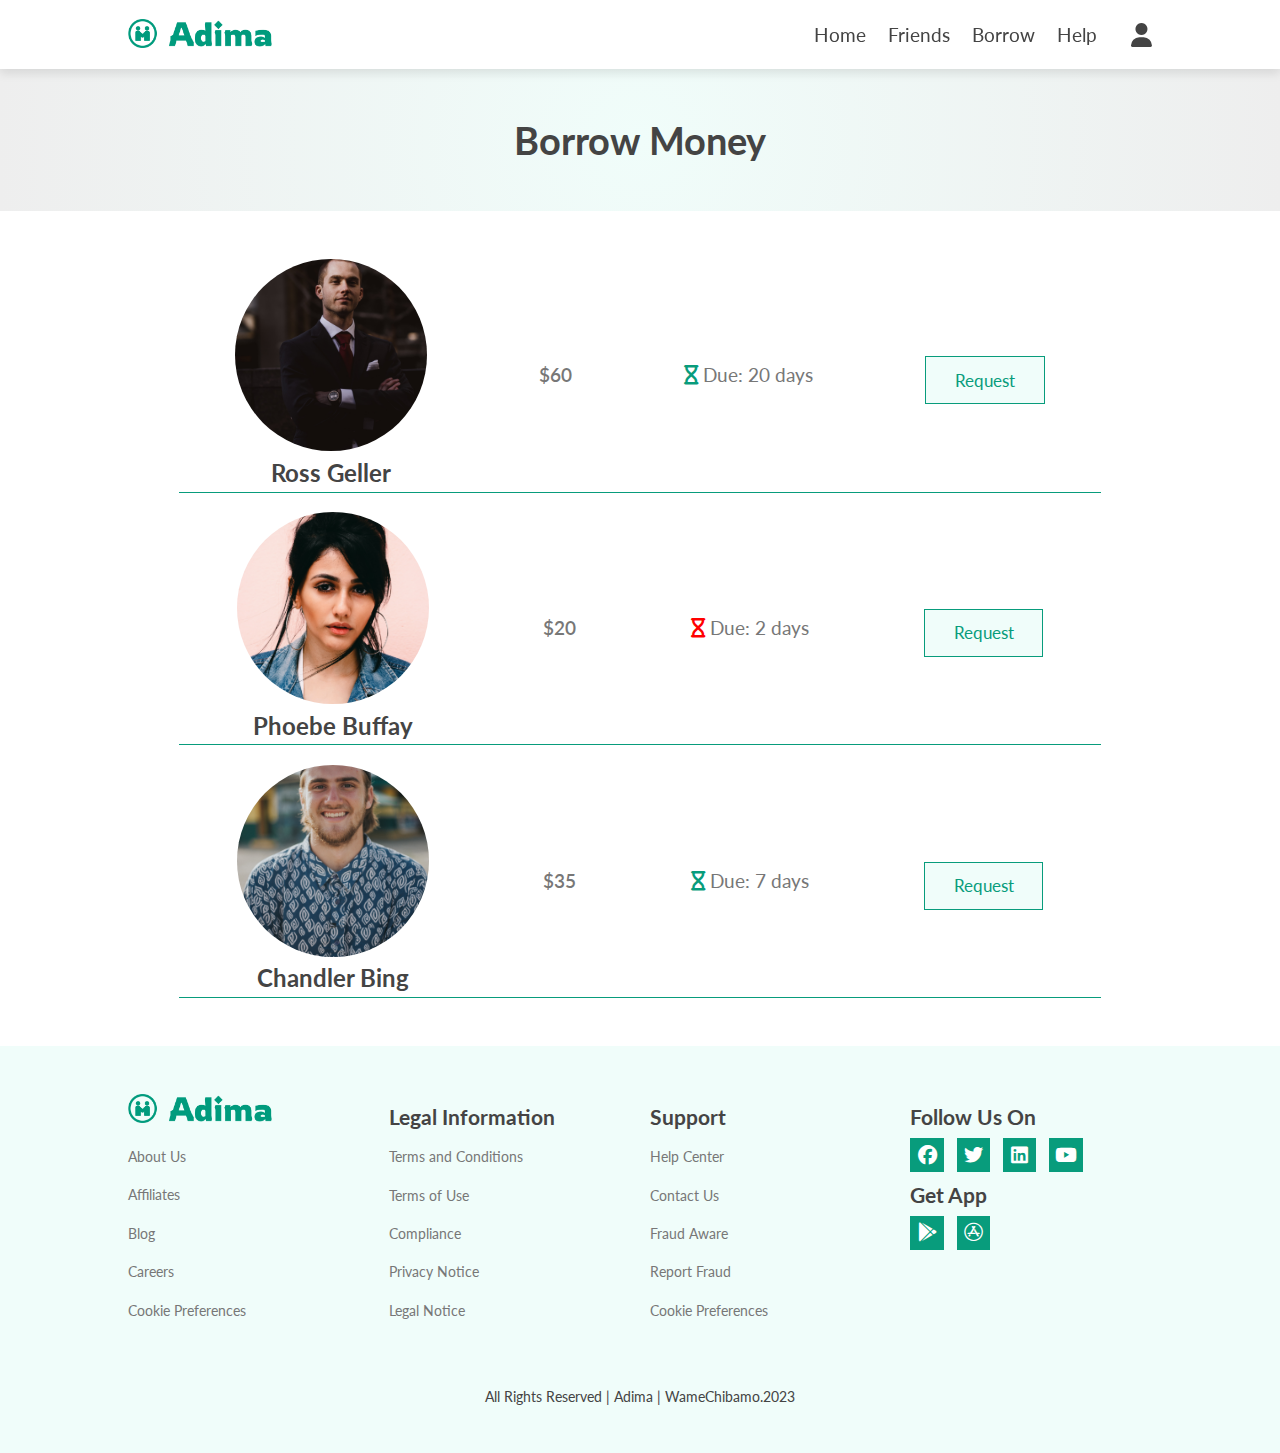
==== borrow.html @ 6fe5efa2 "load more/load less button" ====
<!DOCTYPE html>
<html lang="en">

<head>
  <meta charset="UTF-8">
  <meta name="viewport" content="width=device-width, initial-scale=1.0">

  <!-- check the favicon -->
  <title>Adima</title>
  <link rel="icon" href="images/favicon.png"> 
  <!-- font awesome -->
  <link rel="stylesheet" href="https://cdnjs.cloudflare.com/ajax/libs/font-awesome/6.5.1/css/all.min.css"/>
  <!-- swiper link -->
  <link rel="stylesheet" href="https://cdn.jsdelivr.net/npm/swiper@11/swiper-bundle.min.css" />
 
  <link rel="stylesheet" href="styles/style.scss"> 
  <link rel="stylesheet" href="styles/style.css">
  <!-- javascript link -->
  <script src="js/main.js" defer></script>
  <!-- swiper js link -->
  <script src="https://cdn.jsdelivr.net/npm/swiper@11/swiper-bundle.min.js"></script>
</head>

<body>
  <!-- header section -->
  <header class="header">
    <a href="/home.html" class="logo">
      <img src="images/logo2.png" alt="logo">
    </a>

    <nav class="navbar" id="navbar">
      <div id="close-menu-btn" class="fas fa-times" onclick=closeMenu()></div>
      <a href="home.html">home</a>
      <a href="friends.html">friends</a>
      <a href="borrow.html">borrow</a>
      <a href="help.html">help</a>
    </nav>

    <div class="icons">
      <div id="account-btn" class="fas fa-user" onclick=openAccountForm()></div>
      <div id="menu-btn" class="fas fa-bars" onclick=openMenu()></div>
    </div>
  </header>


  <!-- register/login form -->
  
  <div class="account-form">
    <div id="close-form" class="fas fa-times" onclick=closeAccountForm()></div>
    <div class="profile">
      <div class="profile-img">
        <img src="images/gunther.jpg" alt="">
        <i class="fa fa-camera"></i>
      </div>
      <div class="profile-text">
  
        <div class="profile-box">
          <div>
            <p>name</p>
            <h3>Gunther Central Perk</h3>
          </div>
  
          <p>verified</p>
        </div>
  
        <div class="profile-box">
          <div>
            <p>phone</p>
            <h3>+44 1234 567809</h3>
          </div>
  
          <i class="fa fa-angle-right"></i>
        </div>
  
        <div class="profile-box">
          <div>
            <p>email</p>
            <h3>friends@gmail.com</h3>
          </div>
  
          <i class="fa fa-angle-right"></i>
        </div>
  
        <div class="profile-box">
          <div>
            <p>Billing address</p>
            <h3>coffee shop, NY, USA,12145</h3>
          </div>
  
          <i class="fa fa-angle-right"></i>
        </div>
  
        <div class="profile-box">
          <div>
            <p>phone</p>
            <h3>+44 1234 567809</h3>
  
          </div>
  
          <i class="fa fa-angle-right"></i>
        </div>
  
        <div class="profile-box">
          <div>
            <p>payment settings</p>
            <h3><i class="fab fa-cc-visa"></i> card ending 1234</h3>
          </div>
  
          <button>Add another</button>
        </div>
  
  
  
  
  
      </div>
  
      <a href="#">close my account</a>
    </div>
  
  
  
  
  
  
  
  </div>
<section class="heading-link">
  <h2>Borrow Money</h2>
</section>

<section class="borrow">
  <div class="box-container card-borrow">
    <div class="box">
      <div class="image">
        <img src="images/ross.jpg" alt="">
        <h3>Ross Geller</h3>
      </div>
      <p class="money-available">$60</p>
      <p><i class="fas fa-hourglass"></i> Due: 20 days</p>
      <button class="btn request-btn">request</button>
    </div>

    <div class="box">
      <div class="image">
        <img src="images/phoebe.jpg" alt="">
        <h3>phoebe Buffay</h3>
      </div>
      <p  class="money-available">$20</p>
      <p><i class="fas fa-hourglass few-days"></i> Due: 2 days</p>
      <button class="btn request-btn">request</button>
    </div>


    <div class="box">
      <div class="image">
        <img src="images/chandler.jpg" alt="">
        <h3>Chandler Bing</h3>
      </div>
      <p  class="money-available">$35</p>
      <p><i class="fas fa-hourglass"></i> Due: 7 days</p>
      <button class="btn request-btn">request</button>
    </div>
   
  </div>
</section>















  <!-- footer -->

  <footer class="footer">

    <div class="box-container">

      <div class="box">
        <div class="logo">
          <img src='images/logo2.png' alt="logo" class='logo' />
        </div>
        <a href="#">About Us</a>
        <a href="#">Affiliates</a>
        <a href="#">Blog</a>
        <a href="#">Careers</a>
        <a href="#">Cookie Preferences</a>
      </div>

      <div class="box">
        <h3 className='font-semibold pb-1 text-lg'>Legal Information</h3>
        <a href="#">Terms and Conditions</a>
        <a href="#">Terms of Use</a>
        <a href="#">Compliance</a>
        <a href="#">Privacy Notice</a>
        <a href="#">Legal Notice</a>
      </div>

      <div class="box">
        <h3 className='font-semibold pb-1 text-lg'>Support</h3>
        <a href="#">Help Center</a>
        <a href="#">Contact Us</a>
        <a href="#">Fraud Aware</a>
        <a href="#">Report Fraud</a>
        <a href="#">Cookie Preferences</a>
      </div>

      <div class="box">
        <h3>Follow us on</h3>
        <div class="icons">
          <div class="icon fa-brands fa-facebook"></div>
          <div class="icon fa-brands fa-twitter"></div>
          <div class="icon fa-brands fa-linkedin"></div>
          <div class="icon fa-brands fa-youtube"></div>
        </div>

        <h3>Get app</h3>
        <div class="icons">
          <div class="icon fab fa-google-play"></div>
          <div class="icon fab fa-app-store"></div>
        </div>

      </div>


    </div>


    </div>


    <div class='credit'>
      All rights reserved | Adima | WameChibamo.2023
    </div>

  </footer>

</body>

</html>
---- styles/style.css ----
@import url("https://fonts.googleapis.com/css2?family=Lato:wght@100;300;400;700;900&display=swap");
* {
  margin: 0;
  padding: 0;
  font-family: "Lato", sans-serif;
  box-sizing: border-box;
  outline: none;
  border: none;
  text-decoration: none;
  transition: all 0.3s linear;
}

html {
  font-size: 60%;
  overflow-x: hidden;
}
html::-webkit-scrollbar {
  width: 1rem;
}
html::-webkit-scrollbar-thumb {
  background-color: #089C7C;
}
html::-webkit-scrollbar-track {
  background-color: transparent;
}

section {
  padding: 5rem 10%;
}

.heading-link {
  text-align: center;
  background: rgb(240, 253, 250);
  background: radial-gradient(circle, rgb(240, 253, 250) 0%, rgb(238, 238, 238) 100%);
}
.heading-link h2 {
  font-size: 4rem;
  text-transform: capitalize;
  color: #444;
}

.heading {
  text-align: center;
  margin-bottom: 3rem;
  font-size: 3.5rem;
  text-transform: capitalize;
  color: #444;
}

.btn {
  display: inline-block;
  margin-top: 1rem;
  background-color: #f0fdfa;
  padding: 1rem 3rem;
  font-size: 1.8rem;
  border: 0.1rem solid #089C7C;
  color: #089C7C;
  text-transform: capitalize;
  cursor: pointer;
}
.btn:hover {
  color: #fff;
  background-color: #089C7C;
}

.logo img {
  width: 15rem;
}

.header {
  position: sticky;
  top: 0;
  left: 0;
  right: 0;
  background-color: #fff;
  box-shadow: 0 0.5rem 1rem rgba(0, 0, 0, 0.1);
  padding: 2rem 10%;
  display: flex;
  align-items: center;
  z-index: 5;
}
.header .logo {
  margin-right: auto;
}
.header .navbar {
  position: relative;
}
.header .navbar #close-menu-btn {
  position: absolute;
  display: none;
  top: 1.5rem;
  right: 2rem;
  font-size: 4rem;
  color: #444;
  cursor: pointer;
}
.header .navbar #close-menu-btn:hover {
  transform: rotate(90deg);
}
.header .navbar a {
  margin-right: 2rem;
  font-size: 2rem;
  text-transform: capitalize;
  color: #444;
}
.header .navbar a:hover {
  color: #089C7C;
}
.header .icons div {
  cursor: pointer;
  font-size: 2.5rem;
  color: #444;
  margin-left: 1.5rem;
}
.header .icons div:hover {
  color: #089C7C;
}
.header #menu-btn {
  display: none;
}

.account-form {
  position: fixed;
  right: -200%;
  top: 0;
  width: 100%;
  height: 100%;
  background-color: #fff;
  display: flex;
  flex-direction: column;
  justify-content: center;
  align-items: center;
  gap: 2rem;
  z-index: 1200;
  padding: 4rem 2rem;
  text-align: center;
  overflow-y: scroll;
  overflow-x: hidden;
}
.account-form::-webkit-scrollbar {
  display: none;
}
.account-form #close-form {
  position: absolute;
  top: 1.5rem;
  right: 2rem;
  font-size: 4rem;
  color: #444;
  cursor: pointer;
}
.account-form #close-form:hover {
  transform: rotate(90deg);
}
.account-form form {
  border: 0.1rem solid #089C7C;
  padding: 2rem;
  display: none;
}
.account-form form h3 {
  font-size: 2.5rem;
  text-transform: capitalize;
  color: #444;
  padding-bottom: 0.5rem;
  text-transform: uppercase;
}
.account-form form .box {
  width: 100%;
  padding: 1.2rem 1.4rem;
  font-size: 1.6rem;
  margin: 0.7rem 0;
  border: 0.1rem solid #089C7C;
}
.account-form form .flex {
  padding: 1rem 0;
  display: flex;
  align-items: center;
  gap: 0.5rem;
}
.account-form form .flex label {
  cursor: pointer;
  font-size: 1.5rem;
  color: #777;
}
.account-form form .flex a {
  color: #777;
  font-size: 1.5rem;
  margin-left: auto;
}
.account-form form .flex a:hover {
  text-decoration: underline;
  color: #089C7C;
}
.account-form form .btn {
  width: 100%;
}
.account-form .profile {
  width: 60%;
  margin-top: 15rem;
  max-width: 60rem;
  min-width: 30rem;
}
.account-form .profile .profile-img {
  position: relative;
  margin: 2rem;
  width: 20rem;
}
.account-form .profile .profile-img img {
  width: 100%;
  height: 20rem;
  border-radius: 50%;
  object-fit: cover;
}
.account-form .profile .profile-img i {
  position: absolute;
  bottom: 1rem;
  right: 1rem;
  font-size: 3rem;
  color: #089C7C;
  cursor: pointer;
}
.account-form .profile .profile-text .profile-box {
  border: 0.1rem solid #777;
  border-radius: 2rem;
  padding: 1rem;
  display: flex;
  align-items: center;
  margin-bottom: 2rem;
  text-align: start;
  justify-content: space-between;
  cursor: pointer;
}
.account-form .profile .profile-text .profile-box i {
  font-size: 2rem;
  color: #777;
}
.account-form .profile .profile-text .profile-box i.fab {
  background-color: blue;
  color: #fff;
}
.account-form .profile .profile-text .profile-box p {
  font-size: 1.5rem;
  line-height: 2;
  color: #777;
}
.account-form .profile .profile-text .profile-box h3 {
  font-size: 1.6rem;
  text-transform: capitalize;
  color: #444;
  font-weight: 400;
}
.account-form .profile .profile-text .profile-box button {
  background-color: #089C7C;
  color: #fff;
  padding: 1rem;
  border-radius: 1rem;
}
.account-form .profile a {
  text-decoration: underline;
  font-size: 1rem;
  color: #444;
}
.account-form .buttons .btn {
  margin: 0 0.5rem;
}
.account-form .buttons .btn.active {
  background-color: #fff;
}

.hero {
  padding: 0;
}
.hero .slide {
  display: flex;
  align-items: center;
  height: 60rem;
  justify-content: right;
  background-size: cover !important;
}
.hero .slide .content {
  width: 50rem;
}
.hero .slide .content h1 {
  font-size: 5rem;
  text-transform: capitalize;
  color: #444;
  color: #fff;
}
.hero .slide .content p {
  font-size: 2rem;
  line-height: 2;
  color: #777;
  color: #fff;
  border-bottom: 0.1rem solid #089C7C;
  margin-bottom: 1rem;
}
.hero .slide .content .btn {
  margin-right: 1rem;
}

.swiper-pagination-bullet-active {
  background-color: #089C7C;
}

.countries .box-container {
  display: grid;
  grid-template-columns: repeat(auto-fit, minmax(15rem, 1fr));
  gap: 2rem;
}
.countries .box-container .box {
  background-color: #f0fdfa;
  text-align: center;
  padding: 3rem 2rem;
  border: 0.1rem solid #089C7C;
  cursor: pointer;
}
.countries .box-container .box:hover {
  background-color: #089C7C;
}
.countries .box-container .box:hover h3 {
  color: #fff;
}
.countries .box-container .box:hover p {
  color: #eee;
}
.countries .box-container .box img {
  height: 10rem;
}
.countries .box-container .box h3 {
  font-size: 1.5rem;
  text-transform: capitalize;
  color: #444;
  padding-top: 3rem;
}
.countries .box-container .box p {
  font-size: 1rem;
  line-height: 2;
  color: #777;
}

.promotion {
  overflow: hidden;
}
.promotion .slide {
  text-align: center;
  position: relative;
  width: 30rem;
  background-color: #f0fdfa;
}
.promotion .slide:hover .content {
  bottom: 0;
}
.promotion .slide .image {
  padding: 2rem;
}
.promotion .slide .image img {
  height: 30rem;
  margin-bottom: 1.5rem;
}
.promotion .slide .image h3 {
  font-size: 1.5rem;
  text-transform: capitalize;
  color: #444;
}
.promotion .slide .content {
  position: absolute;
  bottom: -100%;
  right: 0;
  left: 0;
  background-color: #089C7C;
  padding: 2rem 3rem;
}
.promotion .slide .content h3 {
  font-size: 1.5rem;
  text-transform: capitalize;
  color: #444;
  color: #fff;
}
.promotion .slide .content p {
  padding: 1rem 0;
  font-size: 1.5rem;
  line-height: 2;
  color: #777;
  color: #eee;
}
.promotion .slide .content .btn:hover {
  border: 0.1rem solid #fff;
  color: #fff;
}
.promotion .swiper-button-prev, .promotion .swiper-button-next {
  color: #089C7C;
}

.friends .box-container {
  display: grid;
  grid-template-columns: repeat(auto-fit, minmax(30rem, 1fr));
  gap: 2rem;
  text-align: center;
}
.friends .box-container .box {
  box-shadow: 0 0.5rem 1rem rgba(0, 0, 0, 0.1);
}
.friends .box-container .box:hover {
  transform: scale(1.03);
}
.friends .box-container .box.hide {
  display: none;
}
.friends .box-container .box .image {
  height: 30rem;
  overflow: hidden;
  position: relative;
}
.friends .box-container .box .image img {
  height: 100%;
  width: 100%;
  object-fit: cover;
}
.friends .box-container .box .image h3 {
  font-size: 2rem;
  text-transform: capitalize;
  color: #444;
  position: absolute;
  bottom: 1rem;
  padding: 0.5rem 1.5rem;
  background-color: #fff;
}
.friends .box-container .box .content {
  padding: 2rem;
  text-align: center;
  border: 0.1rem solid #089C7C;
}
.friends .box-container .box .content p {
  font-size: 1.6rem;
  line-height: 2;
  color: #777;
}
.friends .box-container .box .content .icons {
  display: flex;
  align-items: center;
  justify-content: space-around;
  margin: 1rem 0;
}
.friends .box-container .box .content .icons span {
  font-size: 1.2rem;
  text-transform: capitalize;
  color: #444;
}
.friends .box-container .box .content .icons span .fa-clock {
  color: #089C7C;
}
.friends .box-container .box .content .icons span .fa-check {
  color: #089C7C;
}
.friends .box-container .box .content .icons span .fa-bolt {
  color: red;
}
.friends .box-container .box .content .icons span .fa-warning {
  color: rgb(255, 162, 0);
}
.friends .box-container .box .content .money {
  display: grid;
  grid-template-columns: repeat(auto-fit, minmax(1rem, 1fr));
  gap: 2rem;
  margin-bottom: 1rem;
  border-bottom: 0.1rem solid #089C7C;
}
.friends .load-btn {
  margin-top: 2rem;
  text-align: center;
}
.friends .account-form {
  display: inline-block;
}

.help .icons-container {
  display: grid;
  grid-template-columns: repeat(auto-fit, minmax(20rem, 1fr));
  gap: 2rem;
  margin-bottom: 2rem;
}
.help .icons-container .icons {
  text-align: center;
  padding: 3rem 2rem;
  border: 0.1rem solid #089C7C;
  background: #f0fdfa;
}
.help .icons-container .icons i {
  background: #089C7C;
  color: #fff;
  width: 5rem;
  height: 5rem;
  line-height: 5rem;
  border-radius: 50%;
  font-size: 2rem;
}
.help .icons-container .icons h3 {
  font-size: 1.5rem;
  text-transform: capitalize;
  color: #444;
  padding: 1rem 0;
}
.help .icons-container .icons p {
  font-size: 1.5rem;
  line-height: 2;
  color: #777;
}

.faq .accordion-container {
  display: flex;
  flex-wrap: wrap;
  gap: 2rem;
  align-items: flex-start;
}
.faq .accordion-container .accordion {
  flex: 1 1 100%;
  border: 0.1rem solid #089C7C;
}
.faq .accordion-container .accordion.active .accordion-heading {
  background-color: #089C7C;
}
.faq .accordion-container .accordion.active .accordion-heading h3 {
  color: #fff;
}
.faq .accordion-container .accordion.active .accordion-heading i {
  color: #fff;
  transform: rotate(180deg);
}
.faq .accordion-container .accordion.active .accordion-content {
  display: block;
}
.faq .accordion-container .accordion .accordion-heading {
  display: flex;
  align-items: center;
  justify-content: space-between;
  gap: 1rem;
  cursor: pointer;
  padding: 1.5rem;
}
.faq .accordion-container .accordion .accordion-heading h3 {
  font-size: 2rem;
  text-transform: capitalize;
  color: #444;
}
.faq .accordion-container .accordion .accordion-heading i {
  font-size: 2rem;
  color: #089C7C;
}
.faq .accordion-container .accordion .accordion-content {
  padding: 1.5rem;
  font-size: 1.5rem;
  line-height: 2;
  color: #777;
  border-top: 0.1rem solid #089C7C;
  display: none;
}
.faq .accordion-container .accordion .accordion-content ul, .faq .accordion-container .accordion .accordion-content ol {
  padding: 0 2rem;
}

.borrow .box-container {
  display: grid;
  grid-template-columns: repeat(1, 1fr);
  gap: 2rem;
}
.borrow .box-container .box {
  width: 90%;
  display: flex;
  align-items: center;
  margin: auto;
  justify-content: space-around;
  border-bottom: 0.1rem solid #089C7C;
  cursor: pointer;
}
.borrow .box-container .box:hover {
  box-shadow: 0 0.5rem 1rem rgba(0, 0, 0, 0.1);
  transform: scale(1.03);
}
.borrow .box-container .box img {
  height: 20rem;
  width: 20rem;
  object-fit: cover;
  border-radius: 50%;
}
.borrow .box-container .box .btn {
  height: 5rem;
}
.borrow .box-container .box .btn[disabled] {
  background-color: #777;
  color: #eee;
  border: none;
  cursor: default;
}
.borrow .box-container .box p {
  font-size: 2rem;
  line-height: 2;
  color: #777;
}
.borrow .box-container .box h3 {
  text-align: center;
  font-size: 2.5rem;
  text-transform: capitalize;
  color: #444;
  padding: 0.5rem 0;
}
.borrow .box-container .box .fa-hourglass {
  color: #089C7C;
}
.borrow .box-container .box .few-days {
  color: red;
}
.borrow .box-container .box .money-available {
  font-weight: 600;
}

.footer {
  background-color: #f0fdfa;
  padding: 5rem 10%;
}
.footer .box-container {
  display: grid;
  grid-template-columns: repeat(auto-fit, minmax(20rem, 1fr));
  gap: 2rem;
}
.footer .box-container .box .logo {
  padding-bottom: 0.7rem;
}
.footer .box-container .box h3 {
  font-size: 2.2rem;
  text-transform: capitalize;
  color: #444;
  padding: 1rem 0;
}
.footer .box-container .box a {
  font-size: 1.5rem;
  line-height: 2;
  color: #777;
  padding: 0.5rem 0;
  display: block;
}
.footer .box-container .box a:hover {
  color: #089C7C;
  text-decoration: underline;
}
.footer .box-container .box .icons {
  display: inline-block;
}
.footer .box-container .box .icons .icon {
  cursor: pointer;
  height: 3.5rem;
  width: 3.5rem;
  font-size: 2rem;
  text-align: center;
  padding-top: 0.75rem;
  background-color: #089C7C;
  color: #fff;
  margin-right: 1rem;
}
.footer .box-container .box .icons .icon:hover {
  background-color: #444;
}
.footer .credit {
  text-align: center;
  margin-top: 3rem;
  padding-top: 3rem;
  font-size: 1.5rem;
  text-transform: capitalize;
  color: #444;
}

@media (max-width: 1200px) {
  .header {
    padding: 2rem 5%;
  }
  section, .foooter {
    padding: 3rem 5%;
  }
}
@media (max-width: 1024px) {
  html {
    font-size: 55%;
  }
  .logo img {
    width: 100px;
  }
  .header {
    padding: 2rem;
  }
  section,
  .foooter {
    padding: 3rem 2rem;
  }
}
@media (max-width: 768px) {
  .header #menu-btn {
    display: inline-block;
  }
  .header .navbar {
    position: fixed;
    top: 0;
    right: -200%;
    display: flex;
    gap: 2rem;
    width: 30rem;
    background-color: #fff;
    flex-direction: column;
    height: 100%;
    padding: 10rem;
    z-index: 1200;
  }
  .header .navbar #close-menu-btn {
    display: block;
  }
  .header .navbar a {
    display: block;
  }
  .hero .slide .content h3 {
    font-size: 3rem;
  }
  .borrow .box {
    flex-direction: column;
  }
  .borrow .btn {
    margin-bottom: 1.5rem;
  }
}
@media (max-width: 480px) {
  html {
    font-size: 50%;
  }
  .heading {
    font-size: 3rem;
  }
}/*# sourceMappingURL=style.css.map */
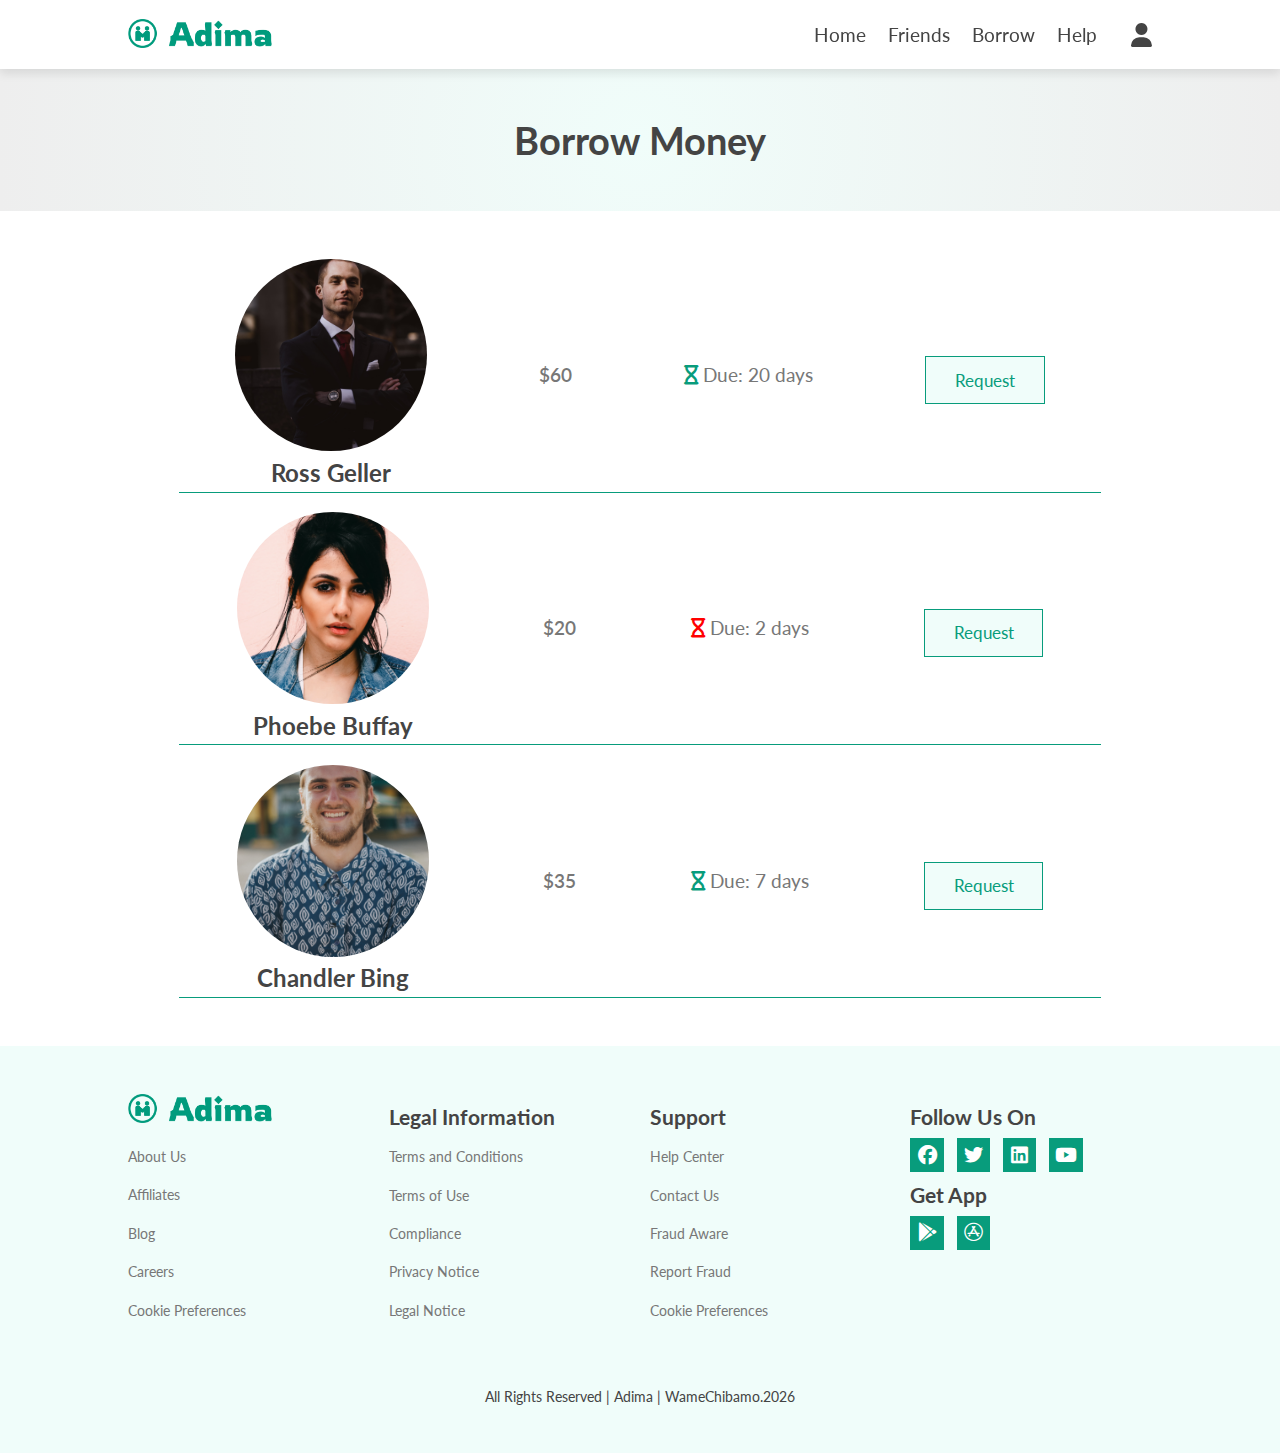
==== commit 0d4b7d56: "copyright year made automatic" ====
--- a/borrow.html
+++ b/borrow.html
@@ -30,7 +30,7 @@
 
     <nav class="navbar" id="navbar">
       <div id="close-menu-btn" class="fas fa-times" onclick=closeMenu()></div>
-      <a href="home.html">home</a>
+      <a href="index.html">home</a>
       <a href="friends.html">friends</a>
       <a href="borrow.html">borrow</a>
       <a href="help.html">help</a>
@@ -239,7 +239,7 @@
 
 
     <div class='credit'>
-      All rights reserved | Adima | WameChibamo.2023
+      All rights reserved | Adima | WameChibamo.<script>document.write(new Date().getFullYear())</script>
     </div>
 
   </footer>
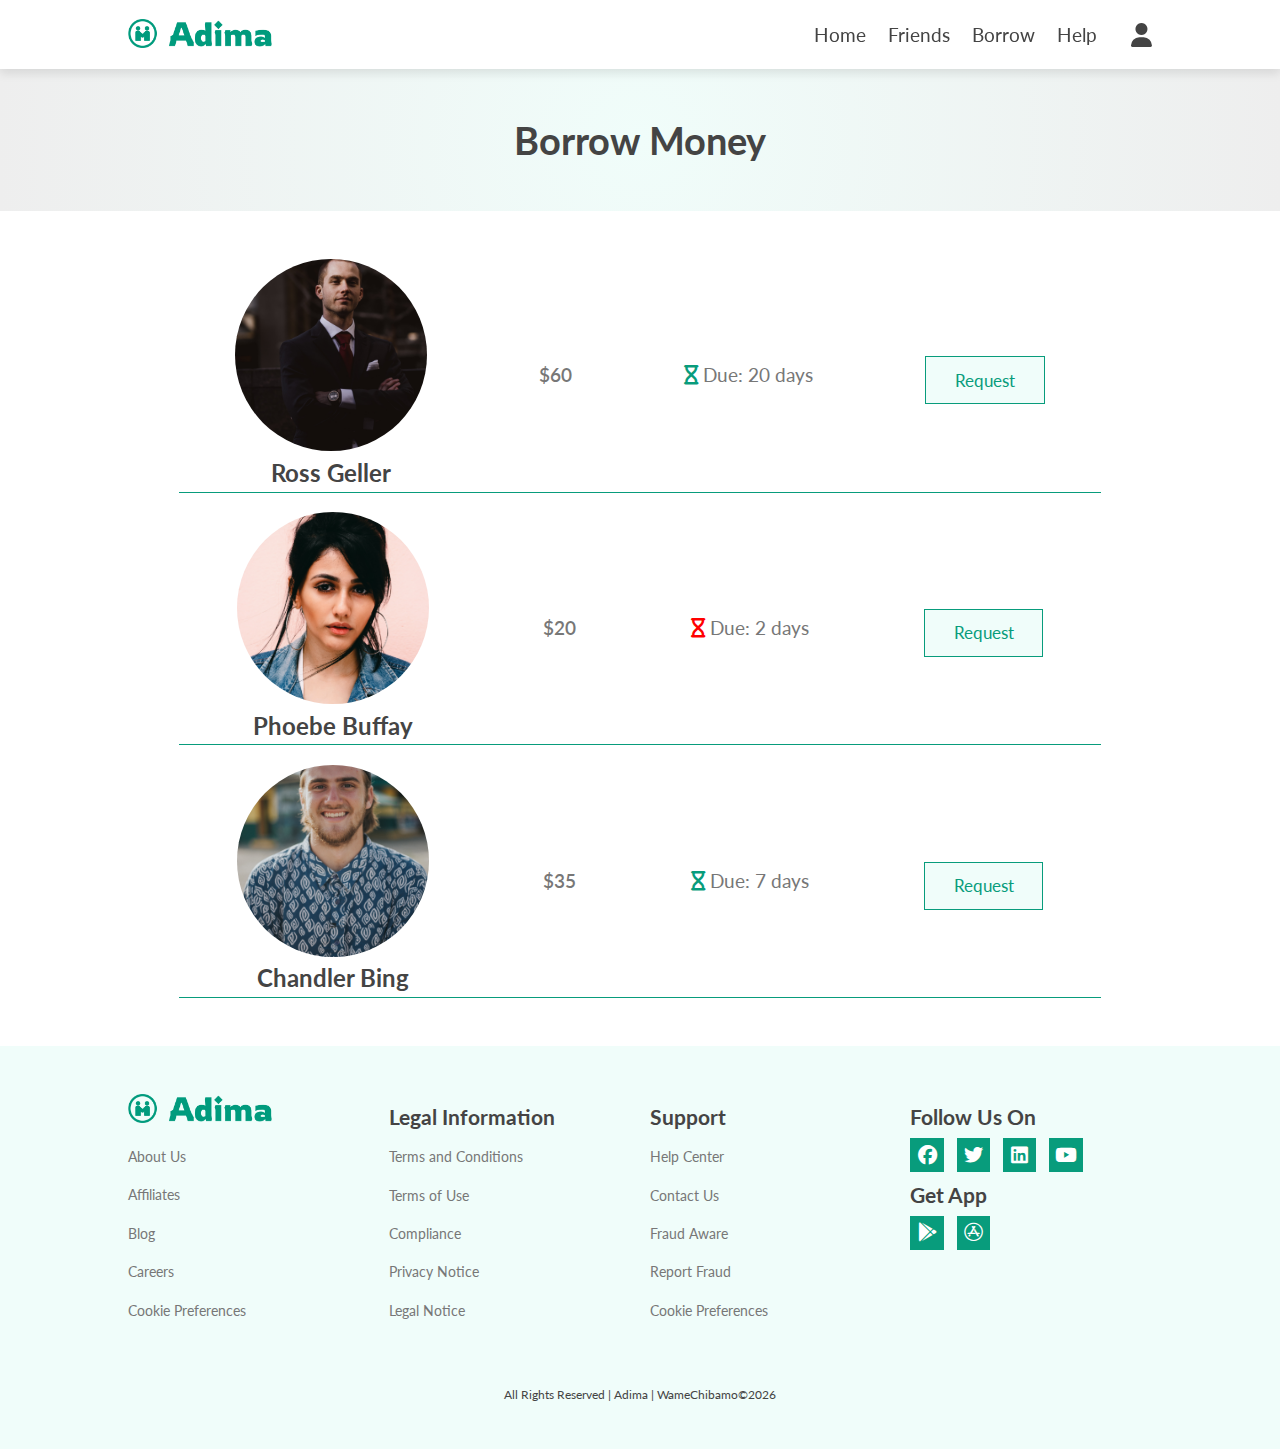
==== commit 88e74b80: "include copyright symbol" ====
--- a/borrow.html
+++ b/borrow.html
@@ -239,7 +239,7 @@
 
 
     <div class='credit'>
-      All rights reserved | Adima | WameChibamo.<script>document.write(new Date().getFullYear())</script>
+      All rights reserved | Adima | WameChibamo&copy;<script>document.write(new Date().getFullYear())</script>
     </div>
 
   </footer>
--- a/styles/style.css
+++ b/styles/style.css
@@ -662,7 +662,7 @@
   text-align: center;
   margin-top: 3rem;
   padding-top: 3rem;
-  font-size: 1.5rem;
+  font-size: 1.2rem;
   text-transform: capitalize;
   color: #444;
 }
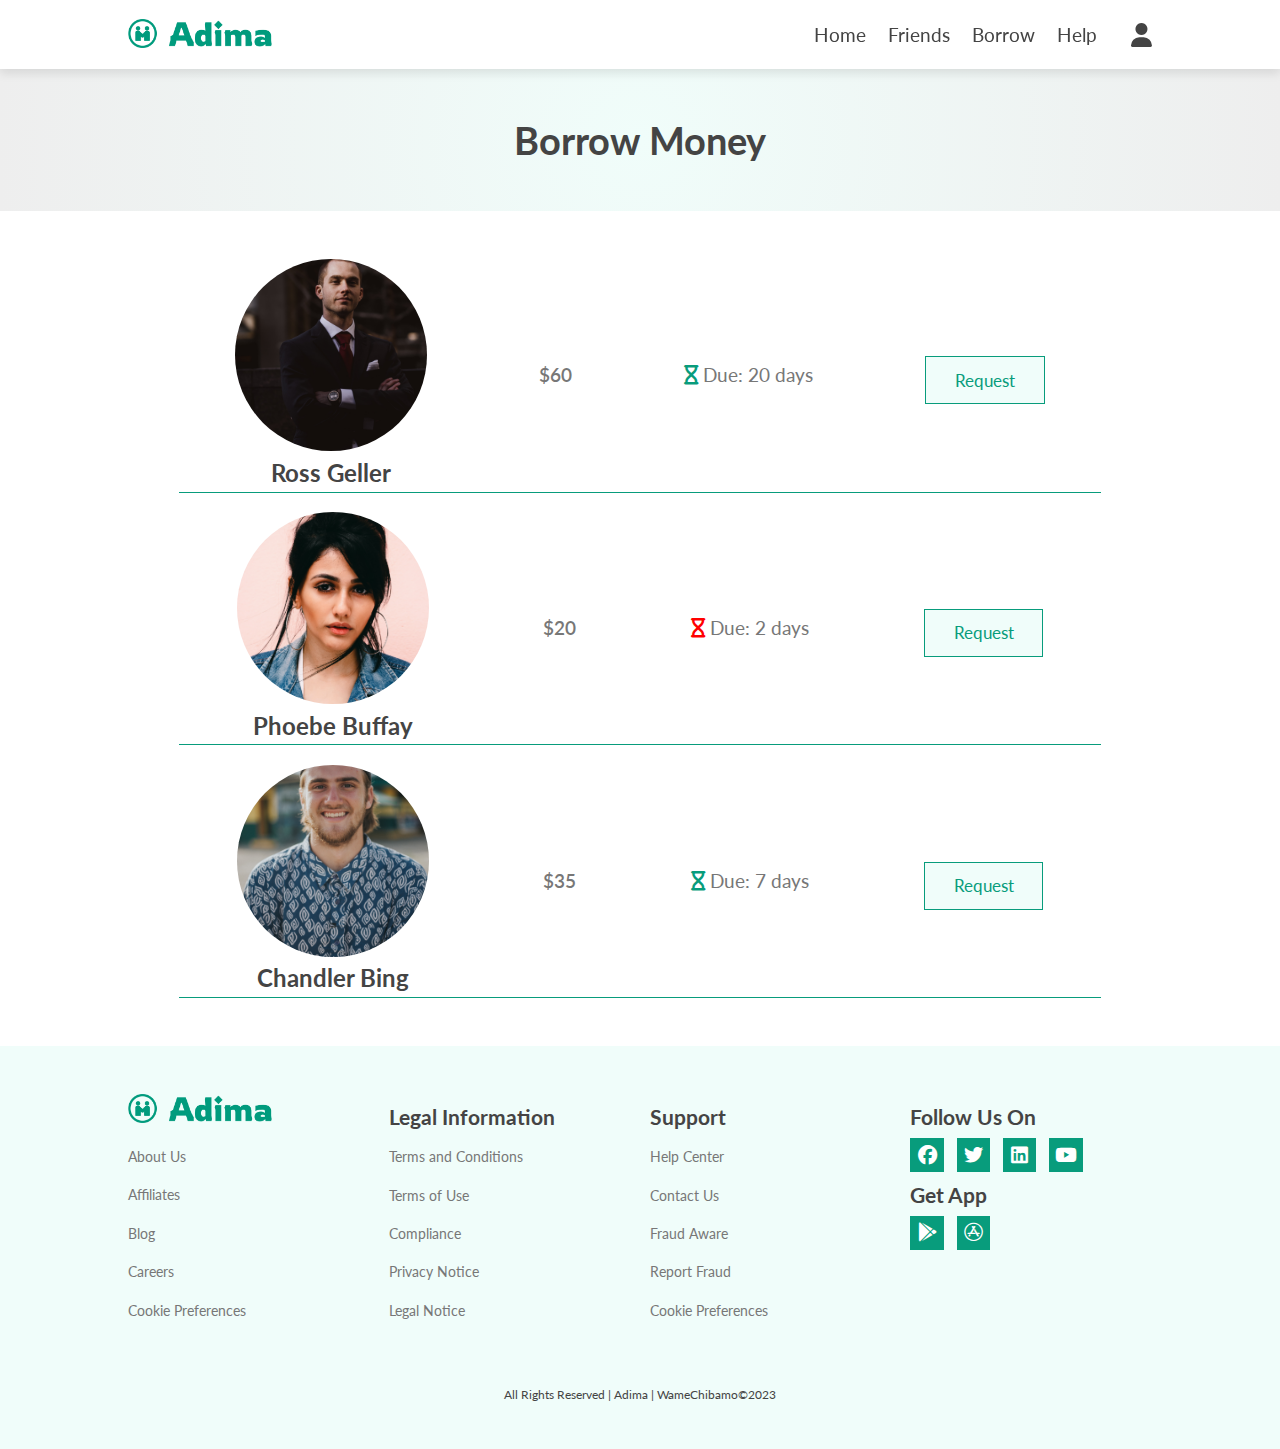
==== commit f45c12e6: "copyright year" ====
--- a/borrow.html
+++ b/borrow.html
@@ -239,7 +239,7 @@
 
 
     <div class='credit'>
-      All rights reserved | Adima | WameChibamo&copy;<script>document.write(new Date().getFullYear())</script>
+      All rights reserved | Adima | WameChibamo&copy;2023
     </div>
 
   </footer>
